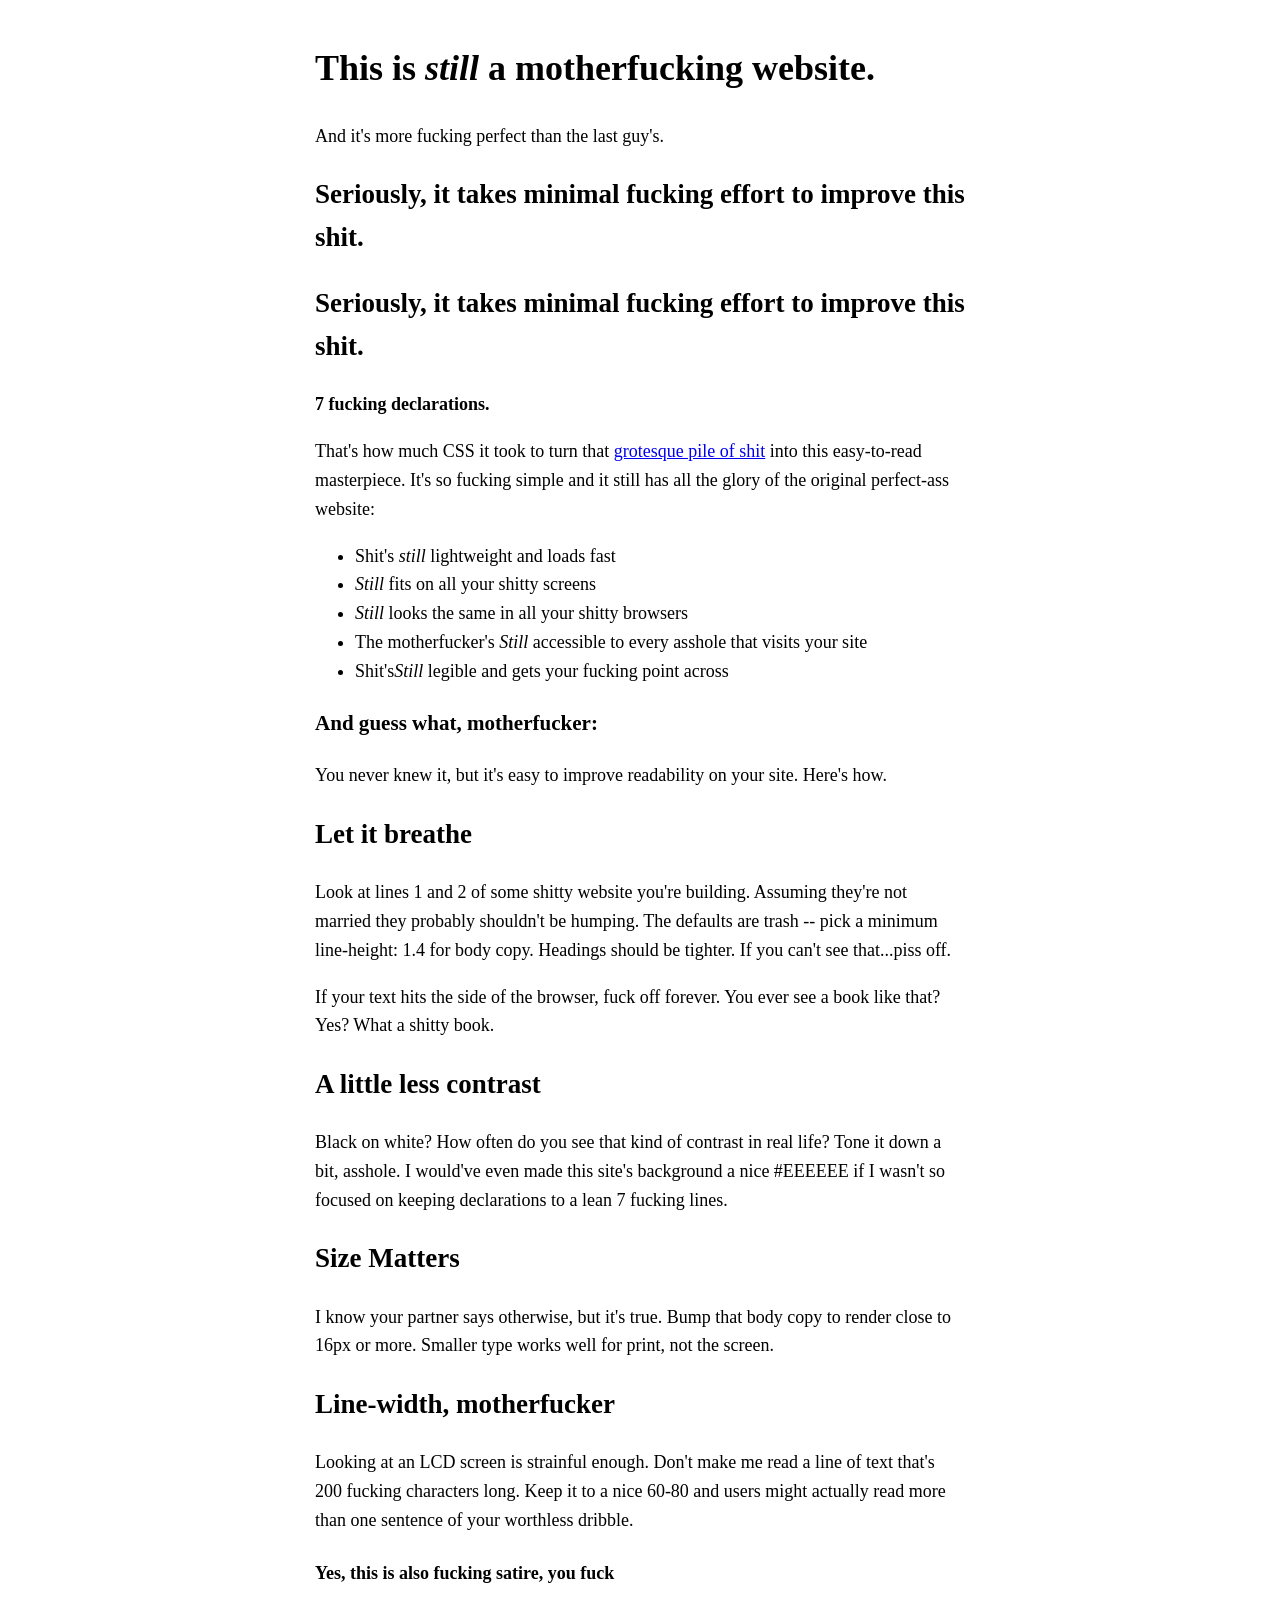
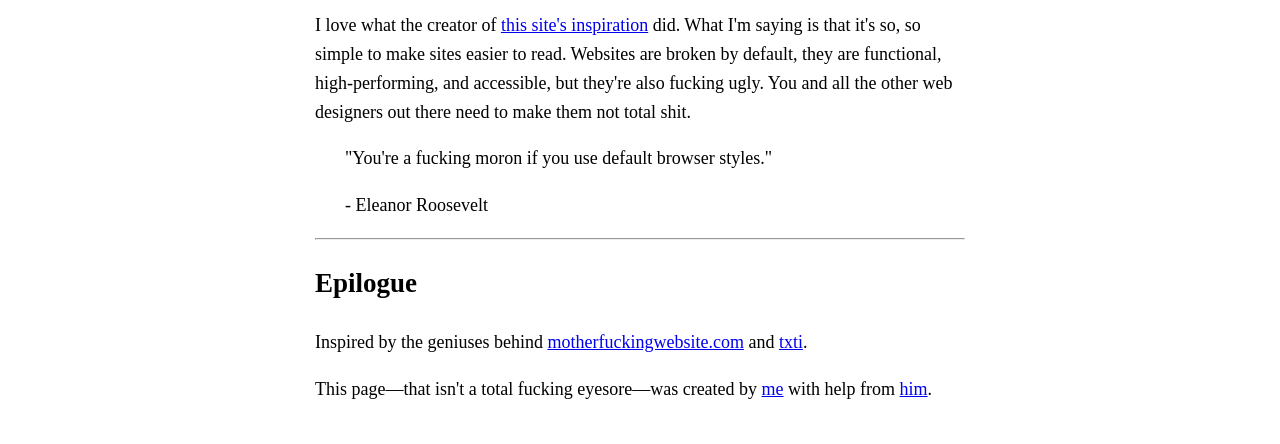
==== Buoi1/index.html @ 61ab6065 "Fix structure folder BTVN" ====
<!doctype html>
<html lang="en">
  <head>
    <meta charset="UTF-8" />
    <meta name="viewport" content="width=device-width, initial-scale=1.0" />
    <title>Better Motherfucking Website</title>
  </head>
  <body>
    <div class="container">
      <h1>This is <i>still</i> a motherfucking website.</h1>
      <p>And it's more fucking perfect than the last guy's.</p>

      <h2>Seriously, it takes minimal fucking effort to improve this shit.</h2>
      <h2>Seriously, it takes minimal fucking effort to improve this shit.</h2>

      <p><b>7 fucking declarations.</b></p>

      <p>
        That's how much CSS it took to turn that
        <a href="#">grotesque pile of shit</a> into this easy-to-read
        masterpiece. It's so fucking simple and it still has all the glory of
        the original perfect-ass website:
      </p>

      <ul>
        <li>Shit's <i>still</i> lightweight and loads fast</li>
        <li><i>Still</i> fits on all your shitty screens</li>
        <li><i>Still</i> looks the same in all your shitty browsers</li>
        <li>
          The motherfucker's <i>Still</i> accessible to every asshole that
          visits your site
        </li>
        <li>Shit's<i>Still</i> legible and gets your fucking point across</li>
      </ul>

      <h3>And guess what, motherfucker:</h3>
      <div>
        You never knew it, but it's easy to improve readability on your site.
        Here's how.
      </div>
      <h2>Let it breathe</h2>
      <p>
        Look at lines 1 and 2 of some shitty website you're building. Assuming
        they're not married they probably shouldn't be humping. The defaults are
        trash -- pick a minimum line-height: 1.4 for body copy. Headings should
        be tighter. If you can't see that...piss off.
      </p>
      <p>
        If your text hits the side of the browser, fuck off forever. You ever
        see a book like that? Yes? What a shitty book.
      </p>

      <h2>A little less contrast</h2>
      <p>
        Black on white? How often do you see that kind of contrast in real life?
        Tone it down a bit, asshole. I would've even made this site's background
        a nice #EEEEEE if I wasn't so focused on keeping declarations to a lean
        7 fucking lines.
      </p>

      <h2>Size Matters</h2>
      <p>
        I know your partner says otherwise, but it's true. Bump that body copy
        to render close to 16px or more. Smaller type works well for print, not
        the screen.
      </p>

      <h2>Line-width, motherfucker</h2>
      <p>
        Looking at an LCD screen is strainful enough. Don't make me read a line
        of text that's 200 fucking characters long. Keep it to a nice 60-80 and
        users might actually read more than one sentence of your worthless
        dribble.
      </p>
    </div>
    <h4>Yes, this is also fucking satire, you fuck</h4>
    <p>
      I love what the creator of <a href="#">this site's inspiration</a> did.
      What I'm saying is that it's so, so simple to make sites easier to read.
      Websites are broken by default, they are functional, high-performing, and
      accessible, but they're also fucking ugly. You and all the other web
      designers out there need to make them not total shit.
    </p>
    <div class="div-2">
      <p>"You're a fucking moron if you use default browser styles."</p>
      <p>- Eleanor Roosevelt</p>
    </div>
    <hr />
    <h2>Epilogue</h2>
    <p>
      Inspired by the geniuses behind
      <a href="#">motherfuckingwebsite.com</a> and <a href="#">txti</a>.
    </p>
    <p>
      This page—that isn't a total fucking eyesore—was created by
      <a href="#">me</a> with help from <a href="#">him</a>.
    </p>
  </body>
</html>
<style>
  body {
    margin: 40px auto;
    max-width: 650px;
    font-size: 18px;
    padding: 0 10px;
    line-height: 1.6;
  }
  .div-2 {
    padding-left: 30px;
  }
</style>
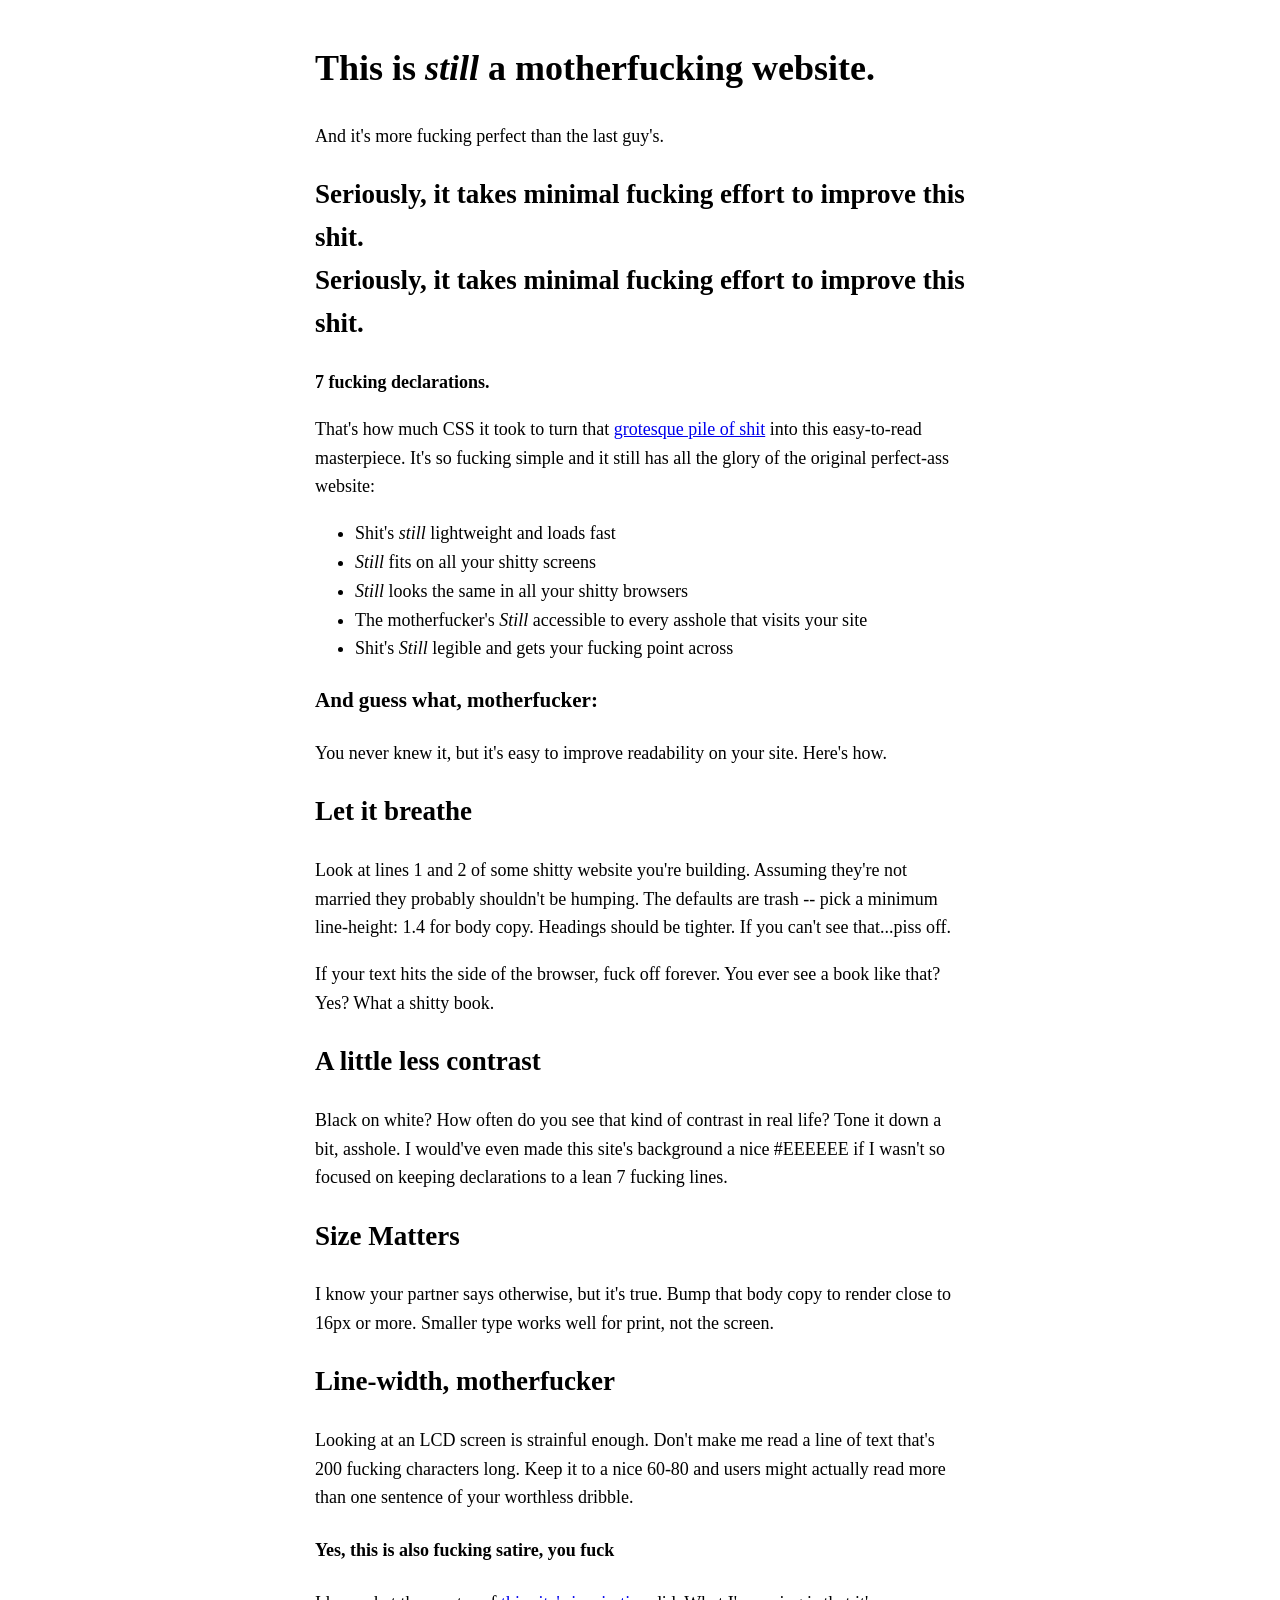
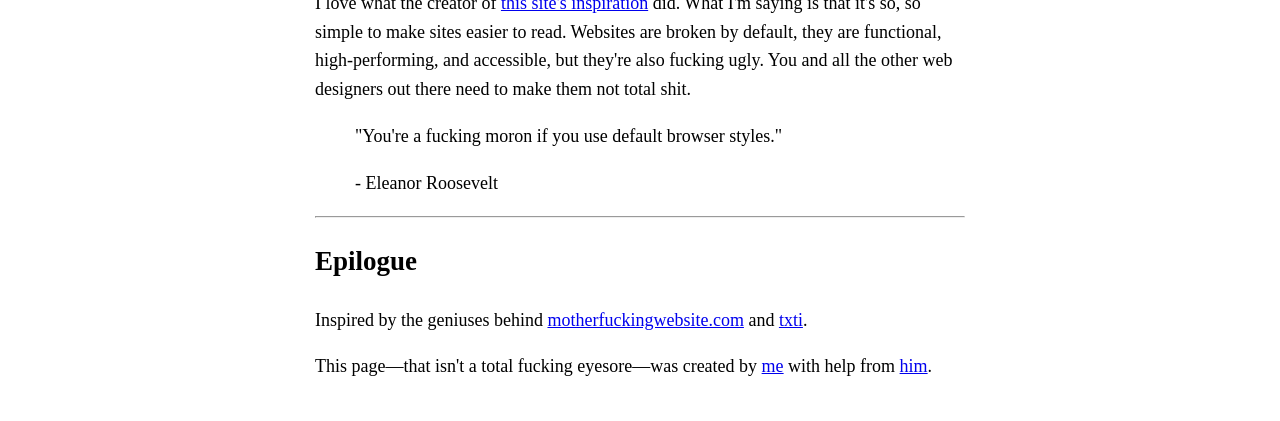
==== commit 922aaf2f: "Style: structure for better layout" ====
--- a/Buoi1/index.html
+++ b/Buoi1/index.html
@@ -4,16 +4,27 @@
     <meta charset="UTF-8" />
     <meta name="viewport" content="width=device-width, initial-scale=1.0" />
     <title>Better Motherfucking Website</title>
+    <style>
+      body {
+        margin: 40px auto;
+        max-width: 650px;
+        font-size: 18px;
+        padding: 0 10px;
+        line-height: 1.6;
+      }
+    </style>
   </head>
   <body>
     <div class="container">
-      <h1>This is <i>still</i> a motherfucking website.</h1>
+      <h1>This is <em>still</em> a motherfucking website.</h1>
       <p>And it's more fucking perfect than the last guy's.</p>
 
-      <h2>Seriously, it takes minimal fucking effort to improve this shit.</h2>
-      <h2>Seriously, it takes minimal fucking effort to improve this shit.</h2>
+      <h2>
+        Seriously, it takes minimal fucking effort to improve this shit. <br />
+        Seriously, it takes minimal fucking effort to improve this shit.
+      </h2>
 
-      <p><b>7 fucking declarations.</b></p>
+      <p><strong>7 fucking declarations.</strong></p>
 
       <p>
         That's how much CSS it took to turn that
@@ -23,21 +34,23 @@
       </p>
 
       <ul>
-        <li>Shit's <i>still</i> lightweight and loads fast</li>
-        <li><i>Still</i> fits on all your shitty screens</li>
-        <li><i>Still</i> looks the same in all your shitty browsers</li>
+        <li>Shit's <em>still</em> lightweight and loads fast</li>
+        <li><em>Still</em> fits on all your shitty screens</li>
+        <li><em>Still</em> looks the same in all your shitty browsers</li>
         <li>
-          The motherfucker's <i>Still</i> accessible to every asshole that
+          The motherfucker's <em>Still</em> accessible to every asshole that
           visits your site
         </li>
-        <li>Shit's<i>Still</i> legible and gets your fucking point across</li>
+        <li>
+          Shit's <em>Still</em> legible and gets your fucking point across
+        </li>
       </ul>
 
       <h3>And guess what, motherfucker:</h3>
-      <div>
+      <p>
         You never knew it, but it's easy to improve readability on your site.
         Here's how.
-      </div>
+      </p>
       <h2>Let it breathe</h2>
       <p>
         Look at lines 1 and 2 of some shitty website you're building. Assuming
@@ -81,10 +94,10 @@
       accessible, but they're also fucking ugly. You and all the other web
       designers out there need to make them not total shit.
     </p>
-    <div class="div-2">
+    <blockquote>
       <p>"You're a fucking moron if you use default browser styles."</p>
       <p>- Eleanor Roosevelt</p>
-    </div>
+    </blockquote>
     <hr />
     <h2>Epilogue</h2>
     <p>
@@ -97,15 +110,3 @@
     </p>
   </body>
 </html>
-<style>
-  body {
-    margin: 40px auto;
-    max-width: 650px;
-    font-size: 18px;
-    padding: 0 10px;
-    line-height: 1.6;
-  }
-  .div-2 {
-    padding-left: 30px;
-  }
-</style>
